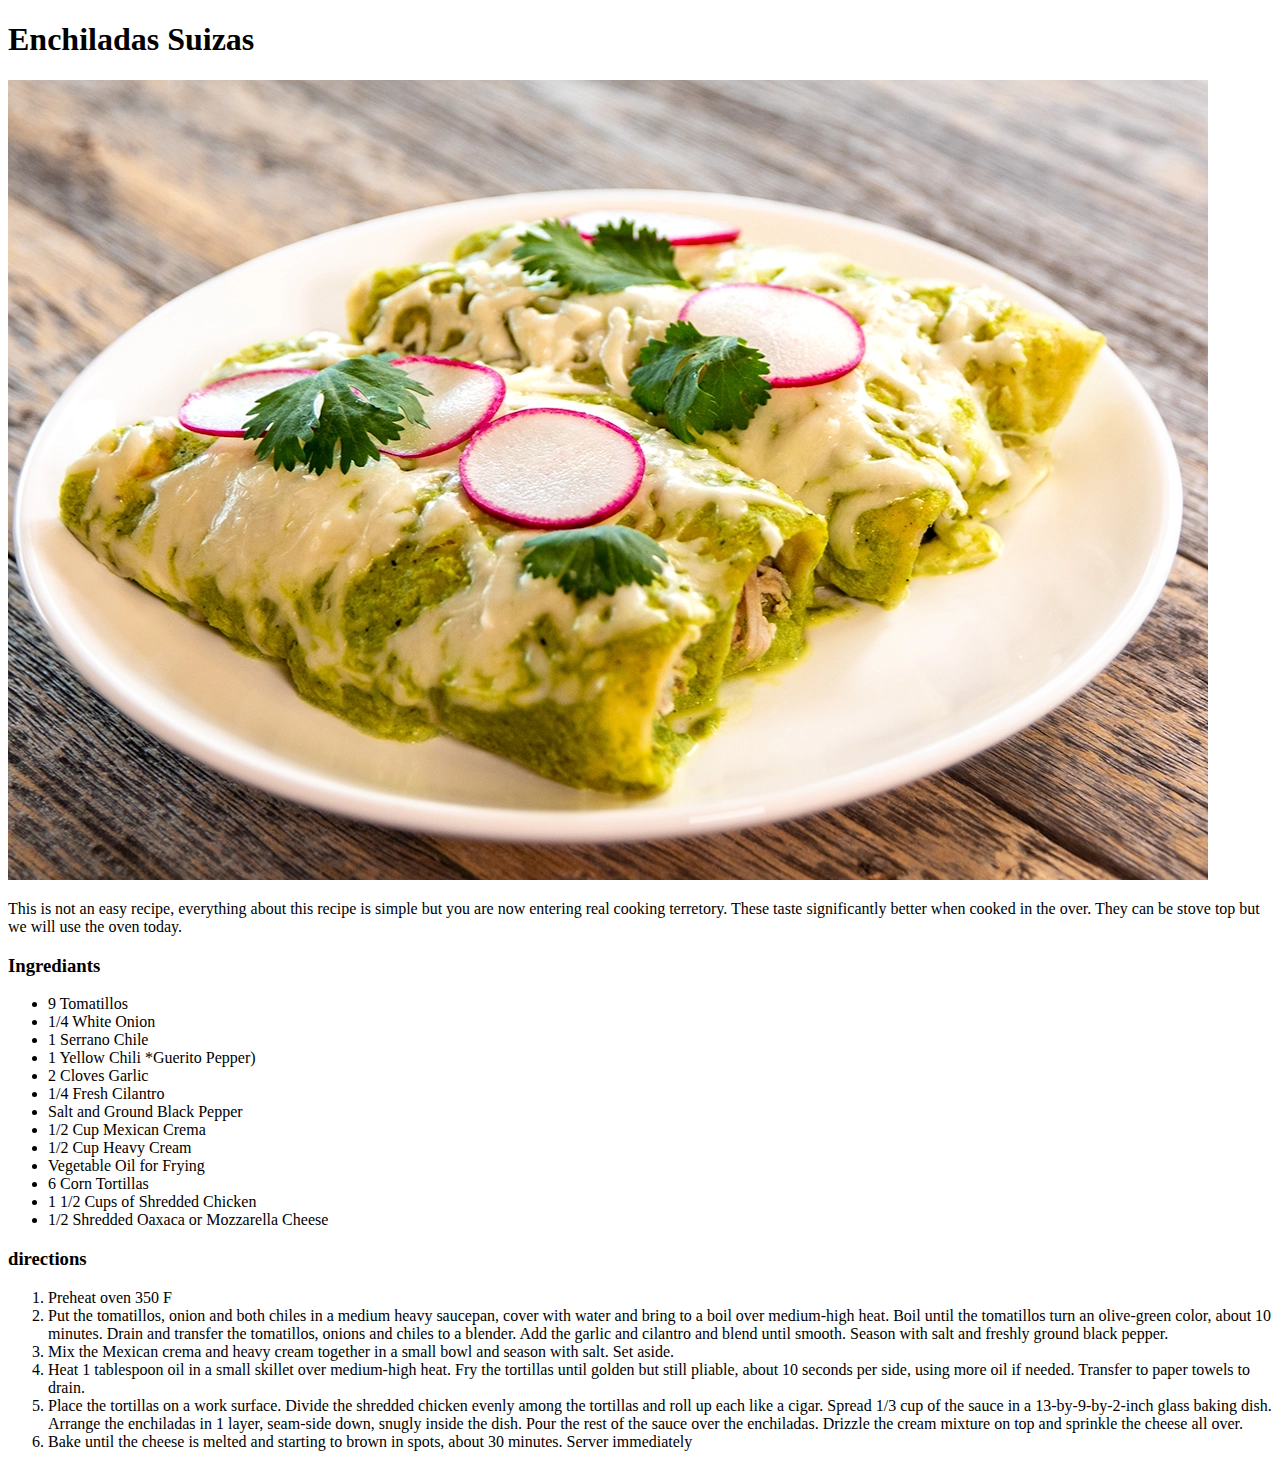
==== recipes/Enchiladas.html @ 0389cc3e "easy directions" ====
<!DOCTYPE html>
<html lang="en">
<head>
    <meta charset="UTF-8">
    <meta http-equiv="X-UA-Compatible" content="IE=edge">
    <meta name="viewport" content="width=device-width, initial-scale=1.0">
    <title>Enchiladas Suizas</title>
</head>
<body>
    <h1>Enchiladas Suizas</h1>
    <img src="../images/enchiladas.webp">
    <p></p>
    This is not an easy recipe, everything about this recipe is simple but you are now entering real cooking terretory.
    These taste significantly better when cooked in the over. They can be stove top but we will use the oven today.

    <p><h3>Ingrediants</h3></p>
    <ul> 
        
        <li>9 Tomatillos</li>
        <li>1/4 White Onion</li>
        <li>1 Serrano Chile</li>
        <li>1 Yellow Chili *Guerito Pepper)</li>
        <li>2 Cloves Garlic</li>
        <li>1/4 Fresh Cilantro</li>
        <li>Salt and Ground Black Pepper</li>
        <li>1/2 Cup Mexican Crema</li>
        <li>1/2 Cup Heavy Cream</li>
        <li>Vegetable Oil for Frying</li>
        <li>6 Corn Tortillas</li>
        <li> 1 1/2 Cups of Shredded Chicken</li>
        <li>1/2 Shredded Oaxaca or Mozzarella Cheese</li>
    </ul>

    <p><h3>directions</h3></p>
    <ol>
        <li>Preheat oven 350 F</li>
        <li>Put the tomatillos, onion and both chiles in a medium heavy saucepan, cover with water and bring to a boil over medium-high heat. Boil until the tomatillos turn an olive-green color, about 10 minutes. Drain and transfer the tomatillos, onions and chiles to a blender. Add the garlic and cilantro and blend until smooth. Season with salt and freshly ground black pepper. </li>
        <li>Mix the Mexican crema and heavy cream together in a small bowl and season with salt. Set aside. </li>
        <li>Heat 1 tablespoon oil in a small skillet over medium-high heat. Fry the tortillas until golden but still pliable, about 10 seconds per side, using more oil if needed. Transfer to paper towels to drain.</li>
        <li>Place the tortillas on a work surface. Divide the shredded chicken evenly among the tortillas and roll up each like a cigar. Spread 1/3 cup of the sauce in a 13-by-9-by-2-inch glass baking dish. Arrange the enchiladas in 1 layer, seam-side down, snugly inside the dish. Pour the rest of the sauce over the enchiladas. Drizzle the cream mixture on top and sprinkle the cheese all over.</li>
        <li>Bake until the cheese is melted and starting to brown in spots, about 30 minutes. Server immediately</li>
    </ol>


</body>
</html>
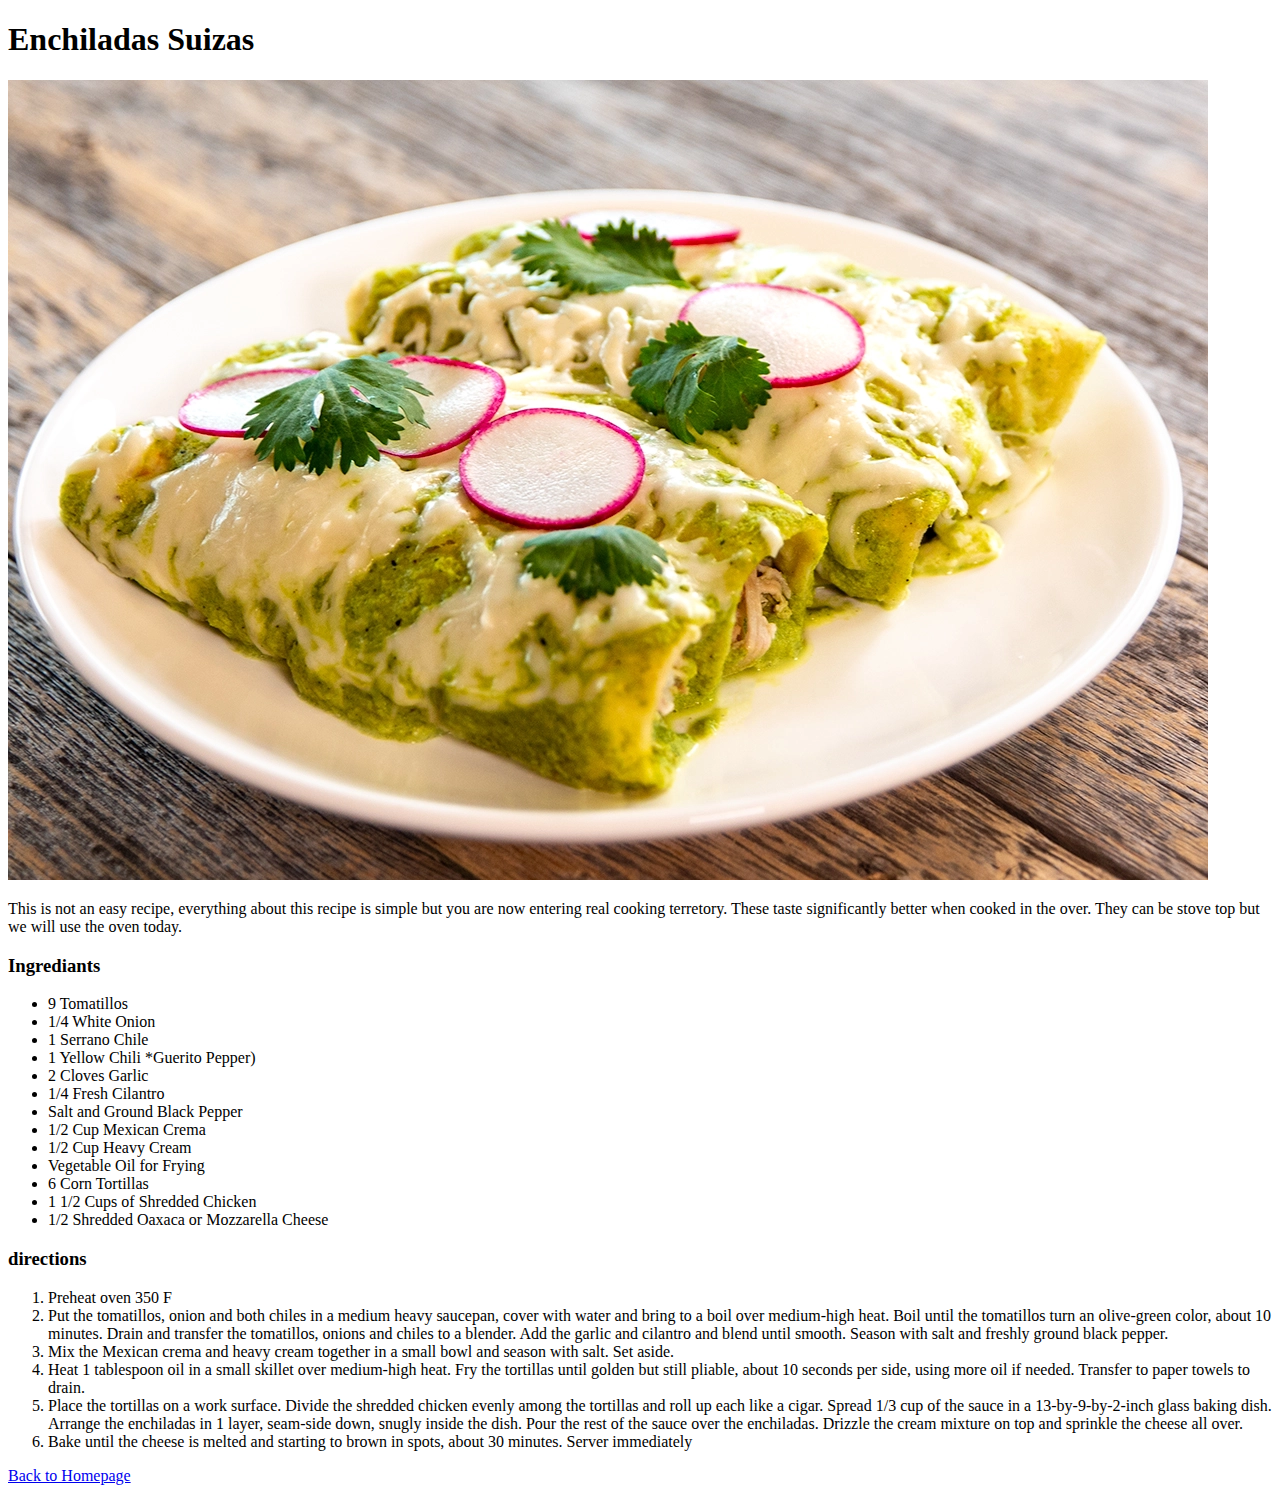
==== commit c37141bf: "update and clean up links" ====
--- a/recipes/Enchiladas.html
+++ b/recipes/Enchiladas.html
@@ -40,7 +40,7 @@
         <li>Place the tortillas on a work surface. Divide the shredded chicken evenly among the tortillas and roll up each like a cigar. Spread 1/3 cup of the sauce in a 13-by-9-by-2-inch glass baking dish. Arrange the enchiladas in 1 layer, seam-side down, snugly inside the dish. Pour the rest of the sauce over the enchiladas. Drizzle the cream mixture on top and sprinkle the cheese all over.</li>
         <li>Bake until the cheese is melted and starting to brown in spots, about 30 minutes. Server immediately</li>
     </ol>
-
+    <a href="../index.html">Back to Homepage</a>
 
 </body>
 </html>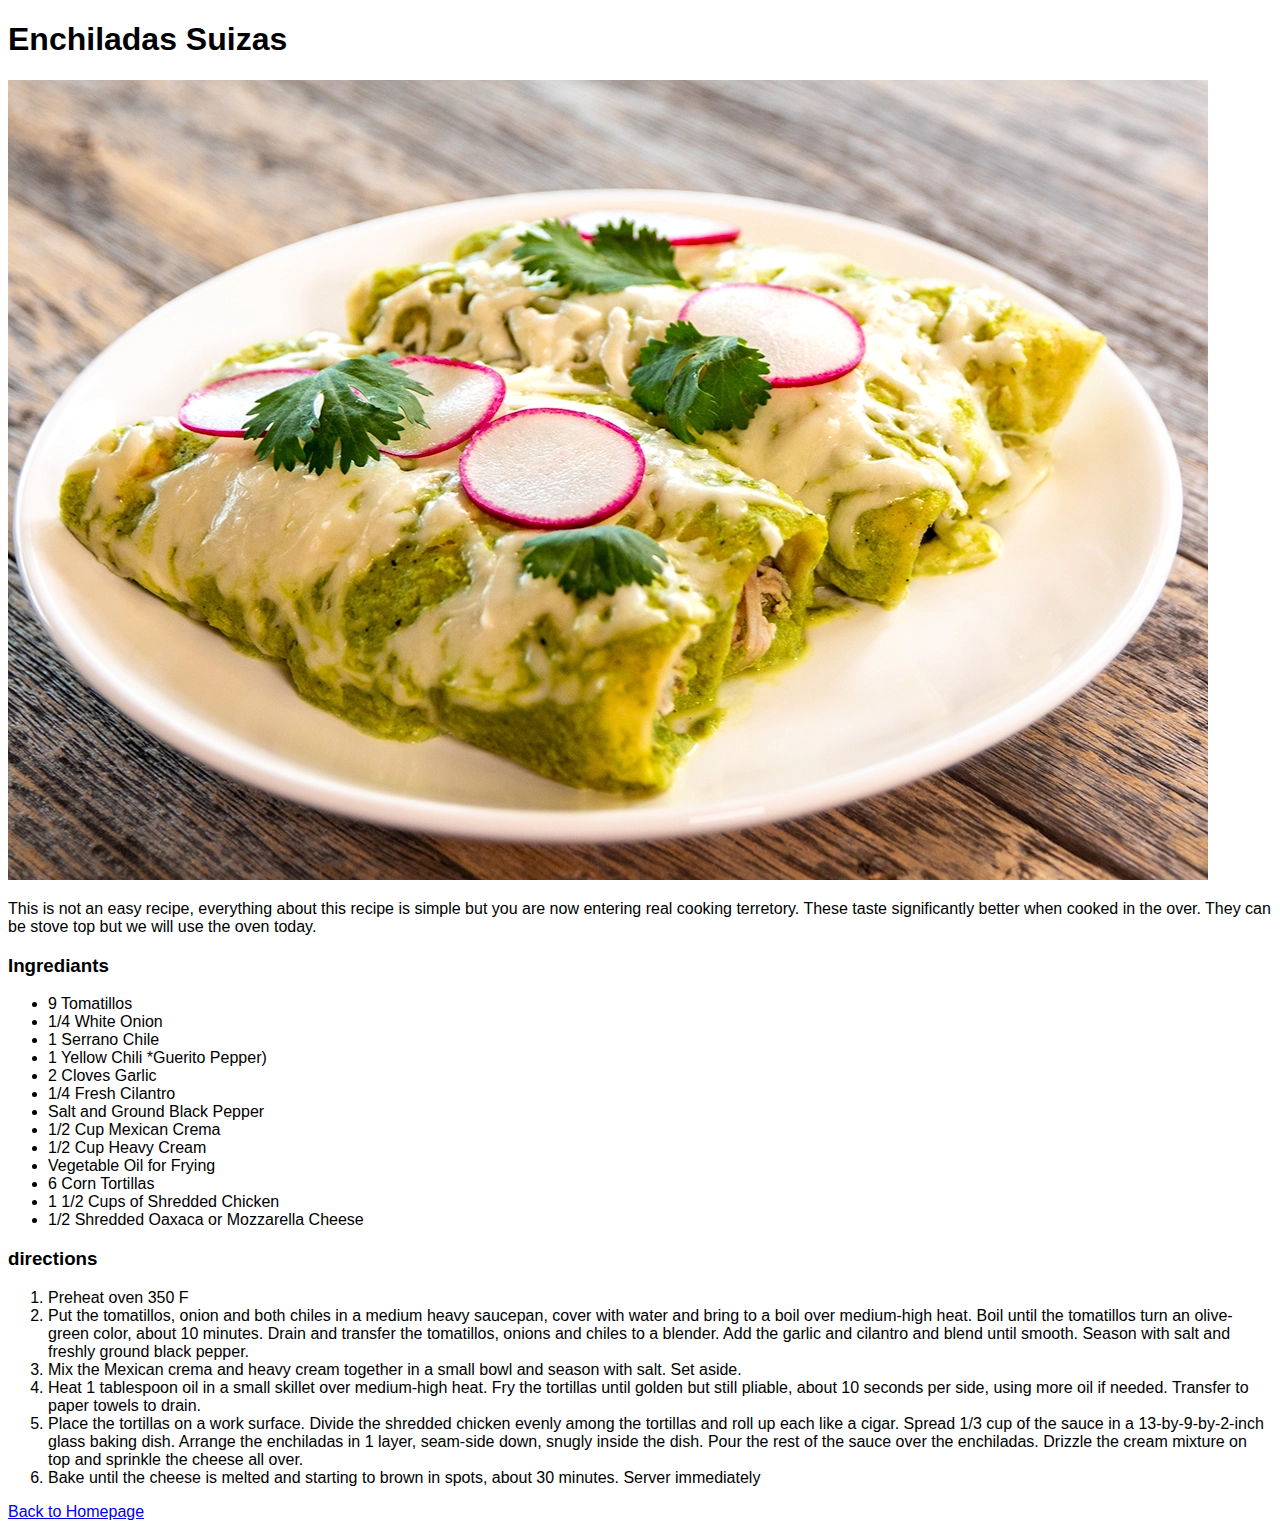
==== commit 2fb67e7d: "changes for today" ====
--- a/recipes/Enchiladas.html
+++ b/recipes/Enchiladas.html
@@ -5,6 +5,7 @@
     <meta http-equiv="X-UA-Compatible" content="IE=edge">
     <meta name="viewport" content="width=device-width, initial-scale=1.0">
     <title>Enchiladas Suizas</title>
+    <link rel="stylesheet" href="../style.css">
 </head>
 <body>
     <h1>Enchiladas Suizas</h1>
--- a/style.css
+++ b/style.css
@@ -0,0 +1,13 @@
+body{
+    font-family: Verdana, Geneva, Tahoma, sans-serif;
+}
+
+.Title{
+    
+    font-family: Verdana, Geneva, Tahoma, sans-serif;
+    outline: magenta;
+    outline-style: dotted;
+    width: 500px;
+    text-align: center;
+
+}